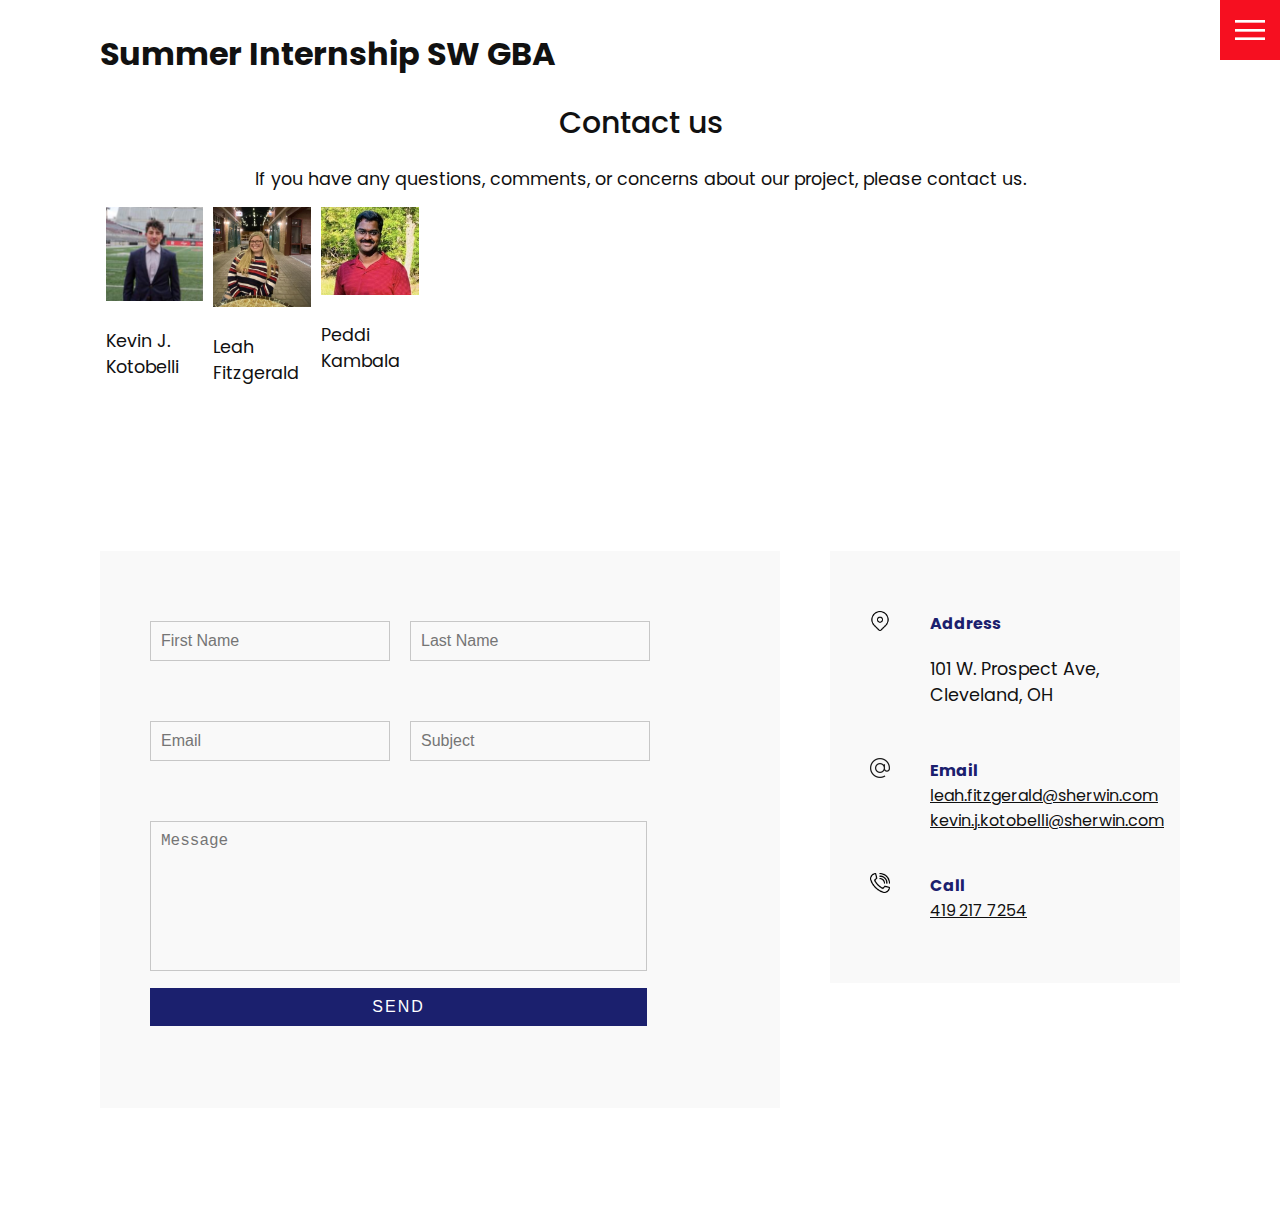
==== new site/contact.html @ ebae36de "s" ====
<!DOCTYPE html>
<html lang="en">
  <head>
    <meta charset="UTF-8" />
    <meta http-equiv="X-UA-Compatible" content="IE=edge" />
    <meta name="viewport" content="width=device-width, initial-scale=1.0" />
    <link rel="stylesheet" href="css/style.css" />
    <title>Summer Internship SW GBA</title>
  </head>
  <body>
    <header>
      <div class="logo">Summer Internship SW GBA</div>
      <div class="toggle"></div>
      <div class="navigation">
        <ul>
          <li><a href="index.html">Home</a></li>
          <li><a href="services.html">Services</a></li>
          <li><a href="work.html">Work</a></li>
          <li><a href="contact.html">Contact</a></li>
        </ul>
        <div class="social-bar">
          <ul>
            <li>
              <a href="https://facebook.com">
                <img src="images/facebook.png" target="_blank" alt="" />
              </a>
            </li>
            <li>
              <a href="https://twitter.com">
                <img src="images/twitter.png" target="_blank" alt="" />
              </a>
            </li>
            <li>
              <a href="https://instagram.com">
                <img src="images/instagram.png" target="_blank" alt="" />
              </a>
            </li>
          </ul>
          <a href="mailto:you@email.com" class="email-icon">
            <img src="images/email.png" alt="" />
          </a>
        </div>
      </div>
    </header>

    <section>
        <h1>Contact us</h1>
        <p>
          If you have any questions, comments, or concerns about our project, please contact us. 
        </p>
	<div class="row">
		<div class="column">
			<img src="images/mr kevin.jpg" style="width:100%"/>
		 <p>Kevin J. Kotobelli</p>
		 </div>
		 <div class="column">
			<img src="images/ms leah.jpg" style="width:100%"/>
		 <p>Leah Fitzgerald</p>
		 </div>
		 <div class="column">
			<img src="images/mr peddi.jpg" style="width:100%"/>
		 <p>Peddi Kambala</p>
		 </div>
      </div>
	</div>
      <div class="contact">
        <div class="contact-form">
          <form>
            <div class="row">
              <div class="input50">
                <input type="text" placeholder="First Name" />
              </div>
              <div class="input50">
                <input type="text" placeholder="Last Name" />
              </div>
            </div>
            <div class="row">
              <div class="input50">
                <input type="text" placeholder="Email" />
              </div>
              <div class="input50">
                <input type="text" placeholder="Subject" />
              </div>
            </div>
            <div class="row">
              <div class="input100">
                <textarea placeholder="Message"></textarea>
              </div>
            </div>
            <div class="row">
              <div class="input100">
                <input type="submit" value="Send" />
              </div>
            </div>
          </form>
        </div>

        <div class="contact-info">
          <div class="info-box">
            <img src="images/address.png" class="contact-icon" alt="" />
            <div class="details">
              <h4>Address</h4>
              <p>101 W. Prospect Ave, Cleveland, OH</p>
            </div>
          </div>
          <div class="info-box">
            <img src="images/email.png" class="contact-icon" alt="" />
            <div class="details">
              <h4>Email</h4>
              <a href="leah.fitzgerald@sherwin.com">leah.fitzgerald@sherwin.com</a>
              <a href="kevin.j.kotobelli@sherwin.com">kevin.j.kotobelli@sherwin.com</a>
            </div>
          </div>
          <div class="info-box">
            <img src="images/call.png" class="contact-icon" alt="" />
            <div class="details">
              <h4>Call</h4>
              <a href="tel:+4192177254">419 217 7254</a>
            </div>
          </div>
        </div>
      </div>
    </section>

    <script src="js/script.js"></script>
  </body>
</html>
---- new site/css/style.css ----
@import url('https://fonts.googleapis.com/css?family=Poppins:200,300,400,500,600,700,800,900&display=swap');

:root {
  --primary-color: #f60f20;
  --secondary-color: #1b206e;
}




/* BASE STYLES */

* {
  box-sizing: border-box;
  margin: 0;
  padding: 0;
}

/* Clearfix (clear floats) */
.row::after {
  content: "";
  clear: both;
  display: table;
  
    float: left;
    width:  100px;
    height: 100px;
    object-fit: cover;
}

.column {
  float: left;
  width: 10%;
  padding: 5px;
}

html,
body {
  font-family: 'Poppins', sans-serif;
  color: #111;
}

h1 {
  font-size: 30px;
  font-weight: 500;
}

p {
  margin: 20px 0 10px;
  font-size: 1.1rem;
}

section {
  display: flex;
  flex-direction: column;
  align-items: center;
  padding: 100px;
}

section.home {
  flex-direction: row;
  margin-top: 0;
}

/* BUTTON */
.btn {
  cursor: pointer;
  display: inline-block;
  background: var(--primary-color);
  color: #fff;
  text-decoration: none;
  padding: 10px 30px;
  margin: 20px 0;
  border: 0;
}

.btn:hover {
  transform: scale(0.98);
}

.logo {
  position: absolute;
  top: 30px;
  left: 100px;
  font-size: 2rem;
  font-weight: 700;
  z-index: 20;
}

/* TOGGLE */
.toggle {
  position: fixed;
  top: 0;
  right: 0;
  width: 60px;
  height: 60px;
  background: var(--primary-color) url(../images/menu.png);
  background-size: 30px;
  background-position: center;
  background-repeat: no-repeat;
  z-index: 20;
  cursor: pointer;
}

.toggle.active {
  background: var(--primary-color) url(../images/close.png);
  background-size: 25px;
  background-position: center;
  background-repeat: no-repeat;
}

/* NAVIGATION */
.navigation {
  position: fixed;
  top: 0;
  left: 100%;
  width: 100%;
  height: 100%;
  background-color: #fff;
  z-index: 15;
  display: flex;
  justify-content: center;
  align-items: center;
}

.navigation.active {
  left: 0;
}

.navigation ul {
  position: relative;
}

.navigation ul li {
  position: relative;
  list-style: none;
  text-align: center;
}

.navigation ul li a {
  font-size: 2.2rem;
  color: #111;
  text-decoration: none;
  font-weight: 300;
}

.navigation ul li a:hover {
  color: var(--primary-color);
}

.navigation .social-bar {
  position: absolute;
  top: 0;
  left: 0;
  width: 60px;
  height: 100%;
  display: flex;
  justify-content: center;
  align-items: center;
}

.navigation .social-bar a {
  display: inline-block;
  transform: scale(0.5);
}

.navigation .email-icon {
  position: absolute;
  bottom: 20px;
  transform: scale(0.5);
}

/* HOMEPAGE */
.home-content {
  position: relative;
  z-index: 10;
  max-width: 600px;
}

.kronos {
  display: block;
  margin-right: 10px;
  width: 50%;
}


/* SERVICES PAGE */
.services {
  margin-top: 40px;
  display: grid;
  grid-template-columns: repeat(3, 1fr);
  gap: 40px;
  text-align: center;
}

.services .service {
  padding: 30px;
}

.services .service:hover {
  box-shadow: 0 10px 30px rgba(0, 0, 0, 0.1);
}

.services .service h2 {
  font-size: 24px;
  font-weight: 500;
  margin-top: 20px;
  color: var(--secondary-color);
}

.services .service .icon img {
  max-width: 100px;
}

/* WORK PAGE */
.portfolio {
  display: flex;
  flex-wrap: wrap;
  justify-content: center;
  margin-top: 20px;
}

.portfolio .item {
  position: relative;
  width: 300px;
  height: 300px;
  margin: 5px;
}

.portfolio .item img {
  width: 100%;
  height: 100%;
}

.portfolio .item .action {
  position: absolute;
  top: 0;
  left: 0;
  width: 100%;
  height: 100%;
  background: rgba(0, 0, 0, 0.8);
  display: flex;
  justify-content: center;
  align-items: center;
  opacity: 0;
  transition: 0.5s;
}

.portfolio .item:hover .action {
  opacity: 1;
}

.portfolio .item .action a {
  display: inline-block;
  color: #fff;
  text-decoration: none;
  border: 1px solid #fff;
  padding: 5px 15px;
}

/* CONTACT */
.contact {
  position: relative;
  width: 100%;
  margin-top: 50px;
  display: flex;
  justify-content: space-between;
  align-items: flex-start;
}

.contact-form {
  position: relative;
  background: #f9f9f9;
  width: calc(100% - 400px);
  padding: 60px 40px 20px;
}

.contact-form form {
  width: 100%;
}

.contact-form .row {
  width: 100%;
  display: flex;
}

.contact-form .input50 {
  width: 50%;
  margin: 0 10px;
}

.contact-form .input100 {
  width: 100%;
  margin: 0 10px;
}

.contact-form .row input,
.contact-form .row textarea {
  position: relative;
  border: 1px solid rgba(0, 0, 0, 0.2);
  color: #111;
  background: transparent;
  width: 100%;
  padding: 10px;
  outline: none;
  font-size: 16px;
  font-weight: 300;
  margin: 10px 0;
  resize: none;
}

.contact-form .row textarea {
  height: 150px;
}

.contact-form .row input[type='submit'] {
  background-color: var(--secondary-color);
  color: #fff;
  margin: 0;
  text-transform: uppercase;
  letter-spacing: 2px;
  font-weight: 300;
  border: 0;
  cursor: pointer;
}

.contact-info {
  width: 350px;
  background: #f9f9f9;
  padding: 60px 40px 20px;
}

.contact-info .info-box {
  display: flex;
  align-items: flex-start;
  margin-bottom: 40px;
}

.contact-info .info-box .contact-icon {
  width: 20px;
  margin-right: 40px;
}

.contact-info .info-box .details h4 {
  color: var(--secondary-color);
}

.contact-info .info-box .details p,
.contact-info .info-box .details a {
  color: #111;
}

* {
  box-sizing: border-box;
}



@media (max-width: 1068px) {
  .home-img {
    display: none;
  }

  .logo {
    top: 10px;
    left: 40px;
    font-size: 1.5rem;
  }

  section {
    padding: 100px 40px;
  }

  .navigation ul li a {
    font-size: 2rem;
  }

  .services {
    grid-template-columns: repeat(2, 1fr);
  }

  .contact {
    flex-direction: column;
  }

  .contact-form {
    width: 100%;
    padding: 30px 30px 20px;
  }

  .contact-form .row {
    flex-direction: column;
  }

  .contact-form .input50,
  .contact-form .input100 {
    width: 100%;
    margin: 0;
  }

  .contact-info {
    width: 100%;
    margin-top: 20px;
    padding: 30px 30px 20px;
  }
}

@media (max-width: 768px) {
  .services {
    grid-template-columns: 1fr;
  }

  .services .service {
    box-shadow: 0 10px 30px rgba(0, 0, 0, 0.1);
  }
}
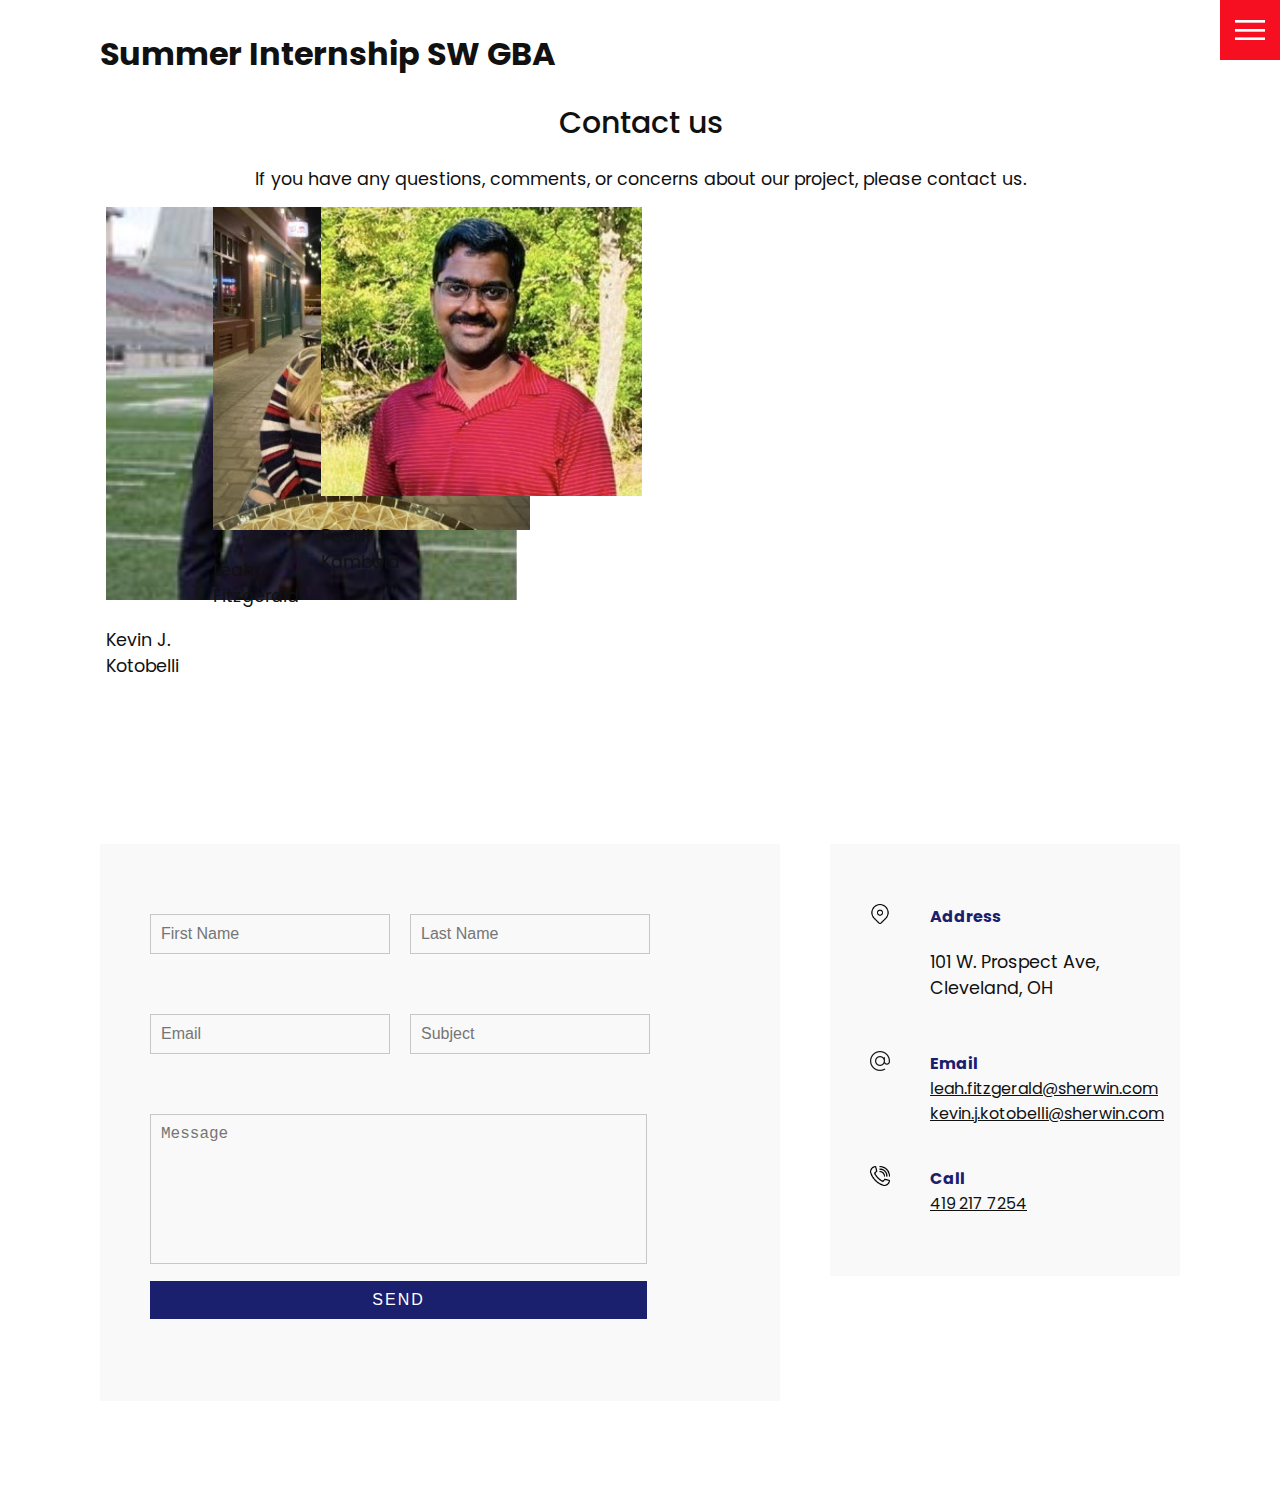
==== commit 0fe36912: "Update contact.html" ====
--- a/new site/contact.html
+++ b/new site/contact.html
@@ -50,15 +50,15 @@
         </p>
 	<div class="row">
 		<div class="column">
-			<img src="images/mr kevin.jpg" style="width:100%"/>
+			<img src="images/mr kevin.jpg">
 		 <p>Kevin J. Kotobelli</p>
 		 </div>
 		 <div class="column">
-			<img src="images/ms leah.jpg" style="width:100%"/>
+			<img src="images/ms leah.jpg" />
 		 <p>Leah Fitzgerald</p>
 		 </div>
 		 <div class="column">
-			<img src="images/mr peddi.jpg" style="width:100%"/>
+			<img src="images/mr peddi.jpg"/>
 		 <p>Peddi Kambala</p>
 		 </div>
       </div>
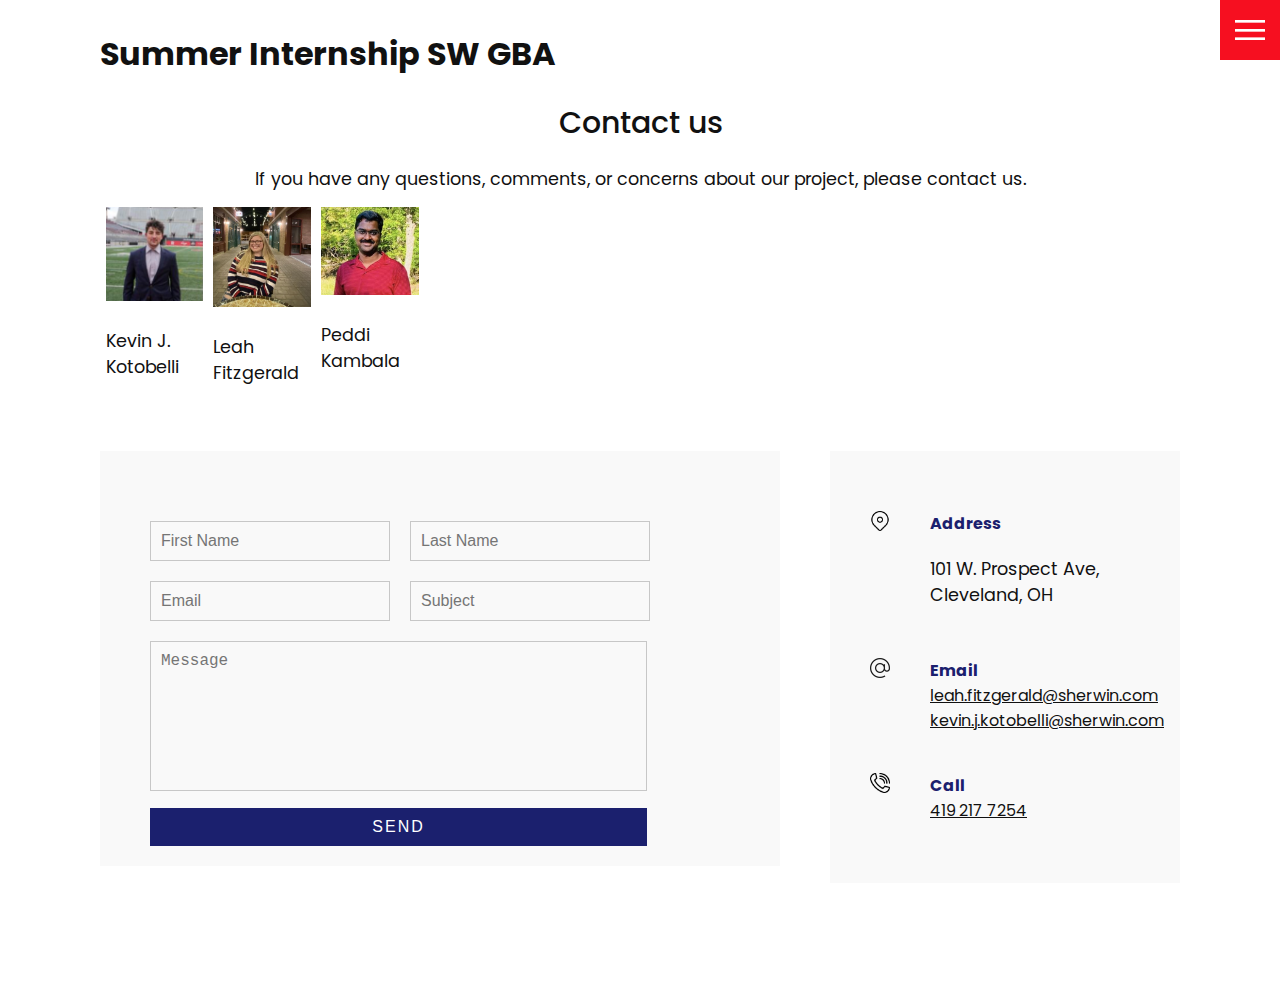
==== commit 672dd3f5: "j" ====
--- a/new site/contact.html
+++ b/new site/contact.html
@@ -50,15 +50,15 @@
         </p>
 	<div class="row">
 		<div class="column">
-			<img src="images/mr kevin.jpg">
+			<img src="images/mr kevin.jpg" style="width:100%"/>
 		 <p>Kevin J. Kotobelli</p>
 		 </div>
 		 <div class="column">
-			<img src="images/ms leah.jpg" />
+			<img src="images/ms leah.jpg" style="width:100%"/>
 		 <p>Leah Fitzgerald</p>
 		 </div>
 		 <div class="column">
-			<img src="images/mr peddi.jpg"/>
+			<img src="images/mr peddi.jpg" style="width:100%"/>
 		 <p>Peddi Kambala</p>
 		 </div>
       </div>
--- a/new site/css/style.css
+++ b/new site/css/style.css
@@ -24,7 +24,6 @@
   
     float: left;
     width:  100px;
-    height: 100px;
     object-fit: cover;
 }
 
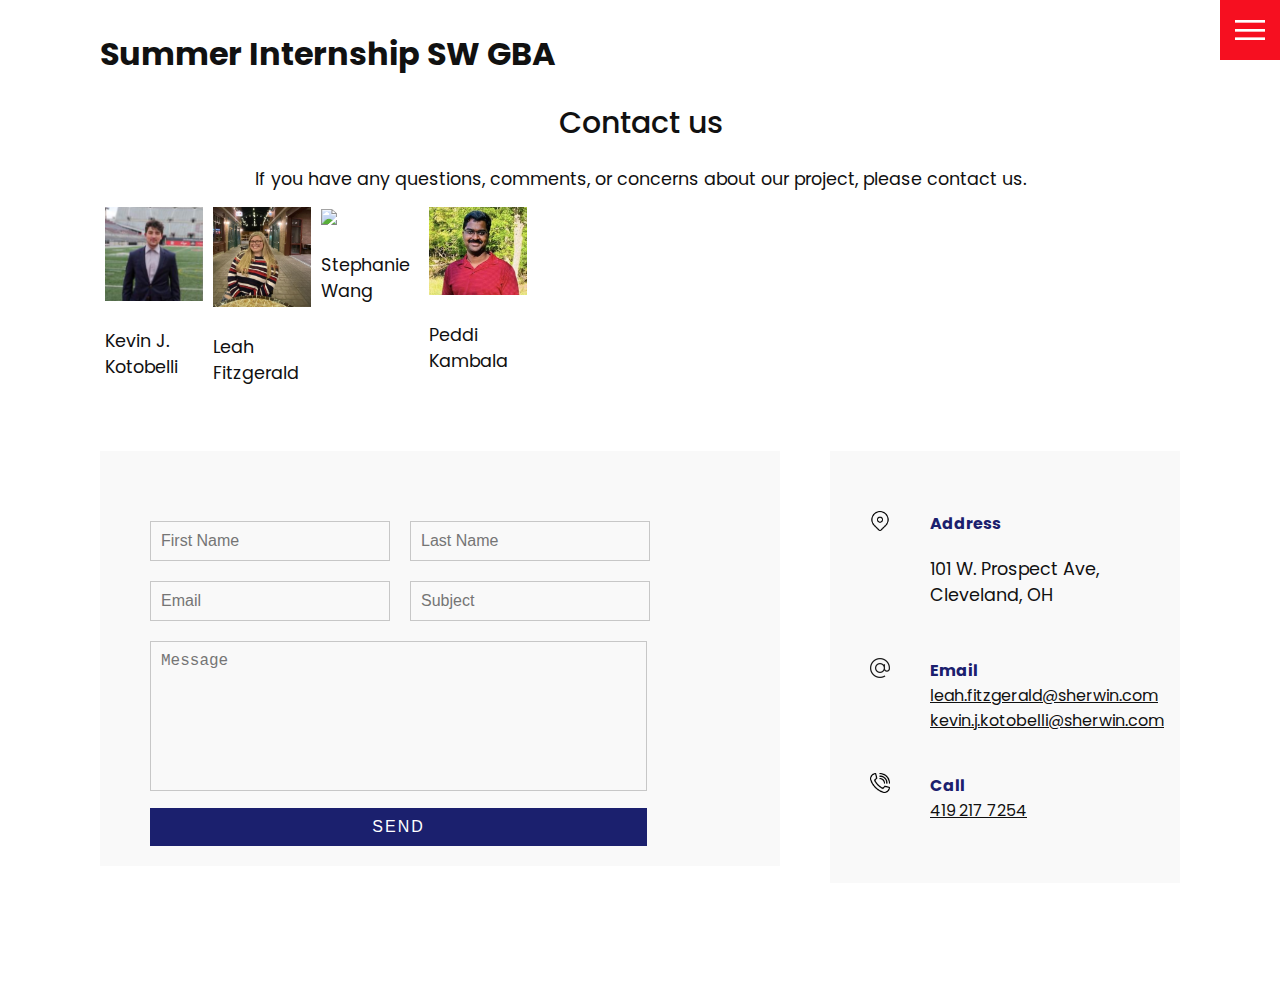
==== commit cb5f87de: "j" ====
--- a/new site/contact.html
+++ b/new site/contact.html
@@ -56,6 +56,10 @@
 		 <div class="column">
 			<img src="images/ms leah.jpg" style="width:100%"/>
 		 <p>Leah Fitzgerald</p>
+		 </div>
+		 <div class="column">
+			<img src="images/ms stephanie.jpg" style="width:100%"/>
+		 <p>Stephanie Wang</p>
 		 </div>
 		 <div class="column">
 			<img src="images/mr peddi.jpg" style="width:100%"/>
--- a/new site/css/style.css
+++ b/new site/css/style.css
@@ -21,10 +21,9 @@
   content: "";
   clear: both;
   display: table;
-  
-    float: left;
-    width:  100px;
-    object-fit: cover;
+  float: inherit;
+  width:  100px;
+  object-fit: cover;
 }
 
 .column {
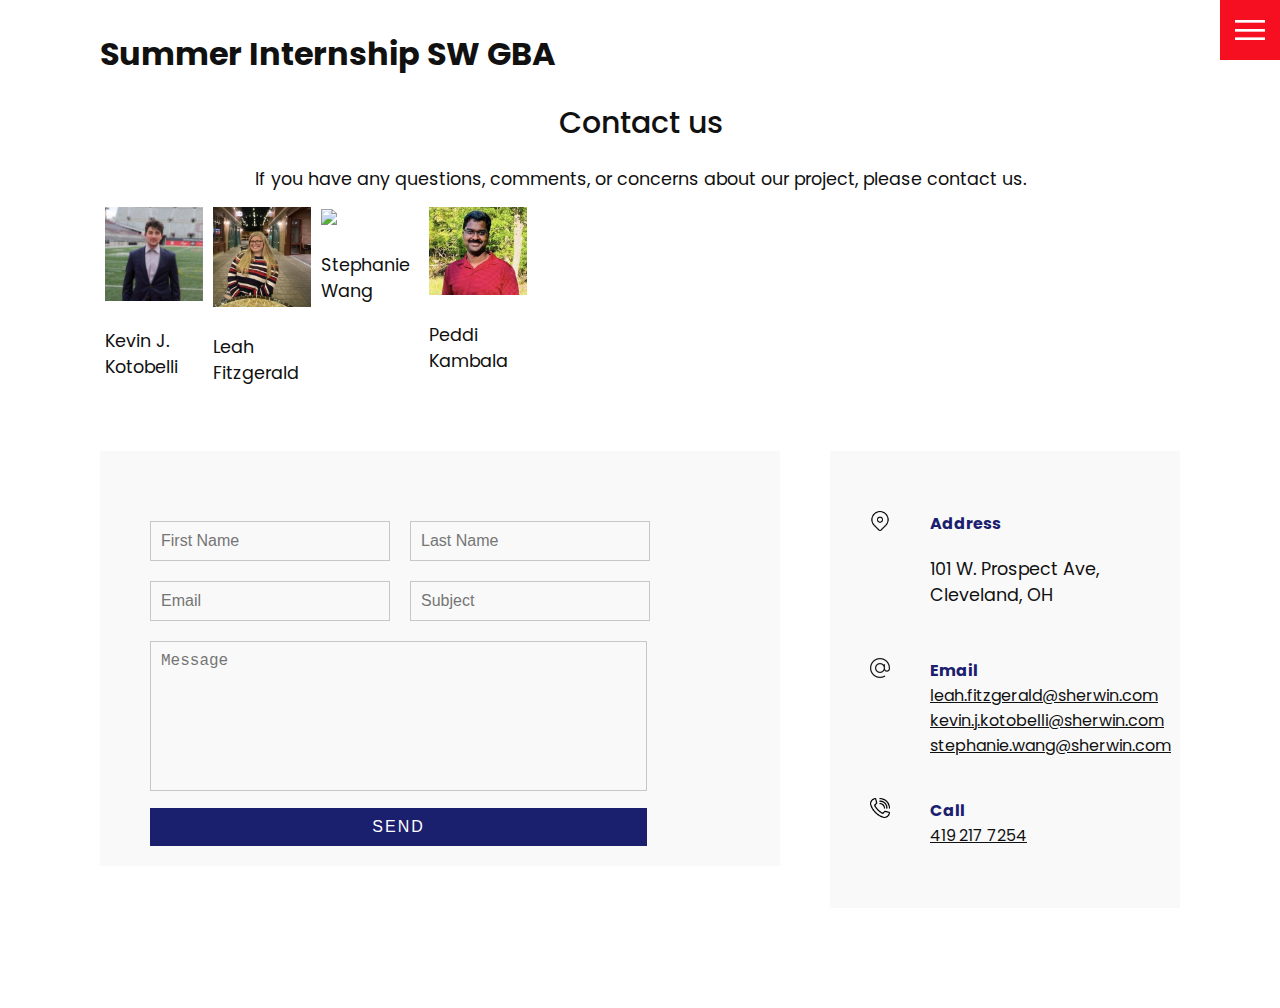
==== commit 58a2c9ff: "Update contact.html" ====
--- a/new site/contact.html
+++ b/new site/contact.html
@@ -113,6 +113,7 @@
               <h4>Email</h4>
               <a href="leah.fitzgerald@sherwin.com">leah.fitzgerald@sherwin.com</a>
               <a href="kevin.j.kotobelli@sherwin.com">kevin.j.kotobelli@sherwin.com</a>
+			  <a href="stephanie.wang@sherwin.com">stephanie.wang@sherwin.com</a>
             </div>
           </div>
           <div class="info-box">
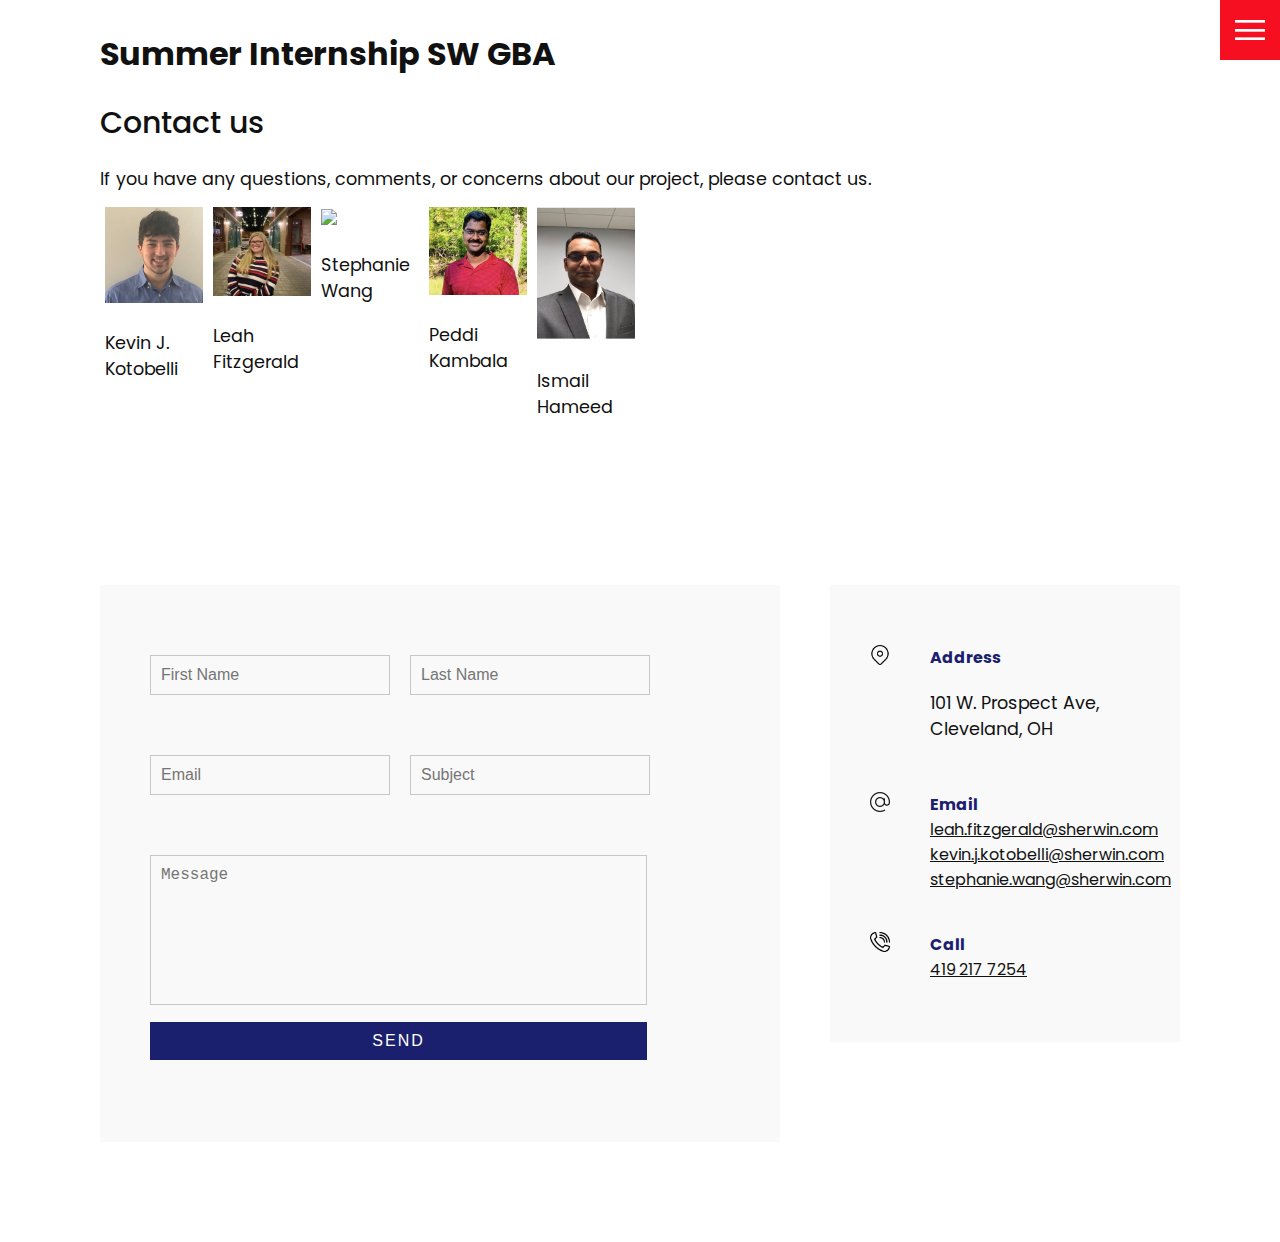
==== commit fc27fa7e: "j" ====
--- a/new site/contact.html
+++ b/new site/contact.html
@@ -65,6 +65,10 @@
 			<img src="images/mr peddi.jpg" style="width:100%"/>
 		 <p>Peddi Kambala</p>
 		 </div>
+		 <div class="column">
+			<img src="images/mr ismail.jpg" style="width:100%"/>
+		 <p>Ismail Hameed</p>
+		 </div>
       </div>
 	</div>
       <div class="contact">
--- a/new site/css/style.css
+++ b/new site/css/style.css
@@ -9,6 +9,7 @@
 
 
 /* BASE STYLES */
+
 
 * {
   box-sizing: border-box;
@@ -21,8 +22,9 @@
   content: "";
   clear: both;
   display: table;
-  float: inherit;
+  float: left;
   width:  100px;
+  height: 100px;
   object-fit: cover;
 }
 
@@ -32,6 +34,13 @@
   padding: 5px;
 }
 
+.demo {
+	background: #C59237;
+	background: -moz-linear-gradient(left, #C59237 0%, #CE3E17 100%);
+	background: -webkit-linear-gradient(left, #C59237 0%, #CE3E17 100%);
+	background: linear-gradient(to right, #C59237 0%, #CE3E17 100%);
+}
+
 html,
 body {
   font-family: 'Poppins', sans-serif;
@@ -51,14 +60,15 @@
 section {
   display: flex;
   flex-direction: column;
-  align-items: center;
   padding: 100px;
 }
 
 section.home {
   flex-direction: row;
   margin-top: 0;
-}
+  min-height: 100vh
+}
+
 
 /* BUTTON */
 .btn {
@@ -173,12 +183,14 @@
   position: relative;
   z-index: 10;
   max-width: 600px;
+  min-height: 100vh
 }
 
 .kronos {
-  display: block;
-  margin-right: 10px;
+  display: absolute;
+  margin-left: 10px;
   width: 50%;
+  height: 100%;
 }
 
 
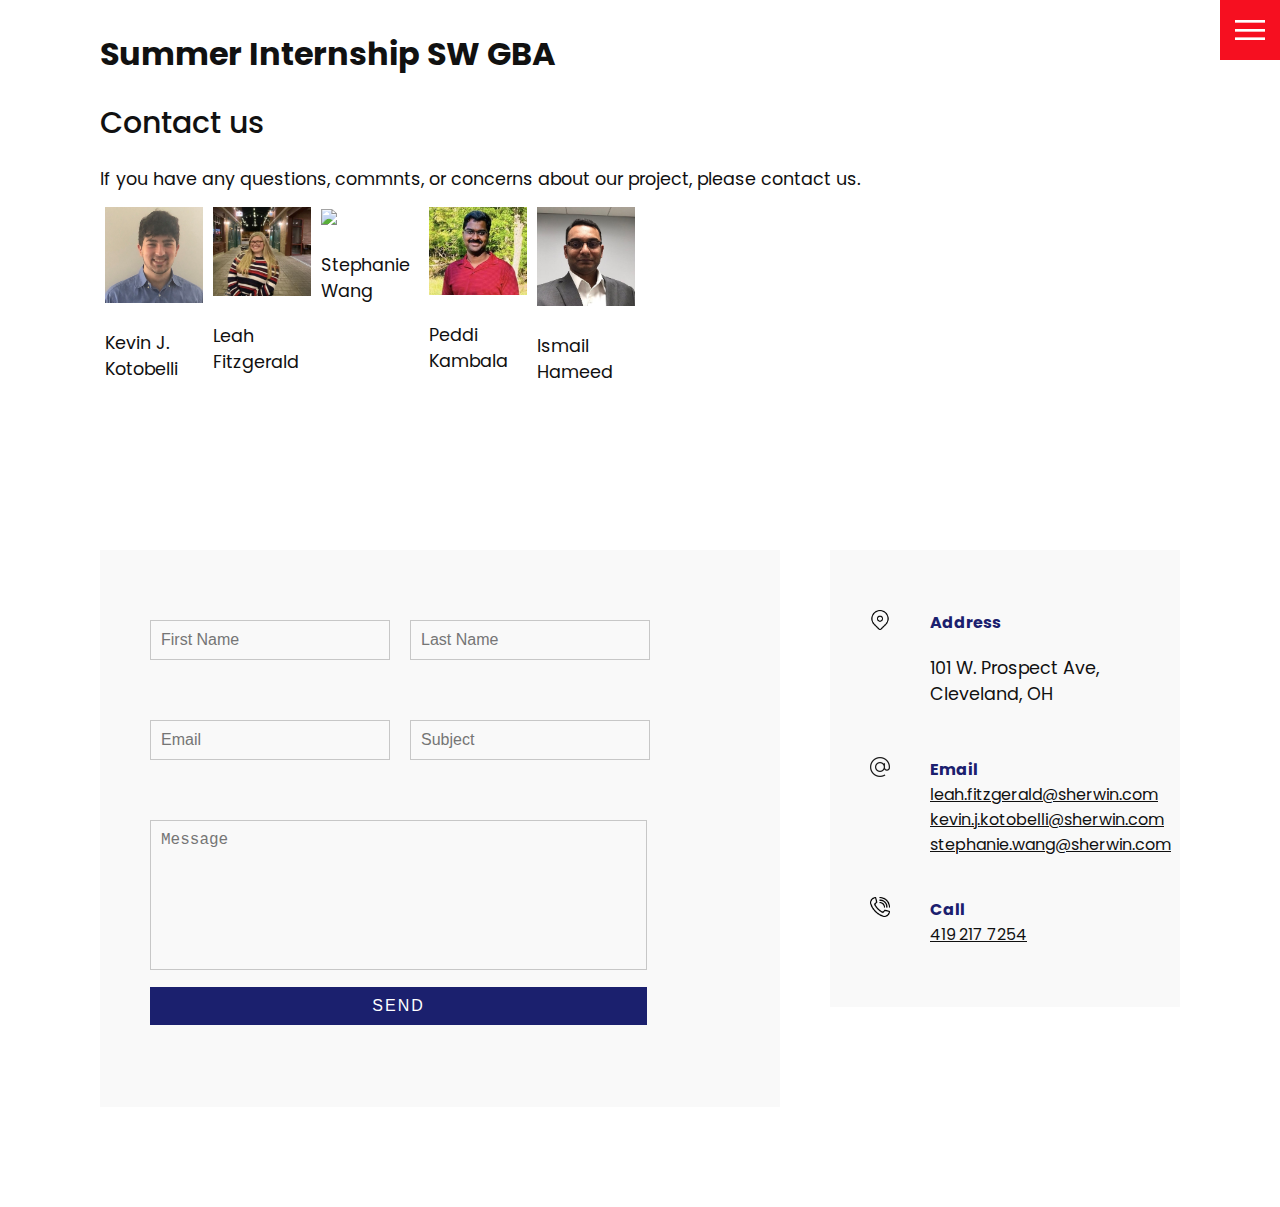
==== commit eb044d38: "Update contact.html" ====
--- a/new site/contact.html
+++ b/new site/contact.html
@@ -46,7 +46,7 @@
     <section>
         <h1>Contact us</h1>
         <p>
-          If you have any questions, comments, or concerns about our project, please contact us. 
+          If you have any questions, commnts, or concerns about our project, please contact us. 
         </p>
 	<div class="row">
 		<div class="column">
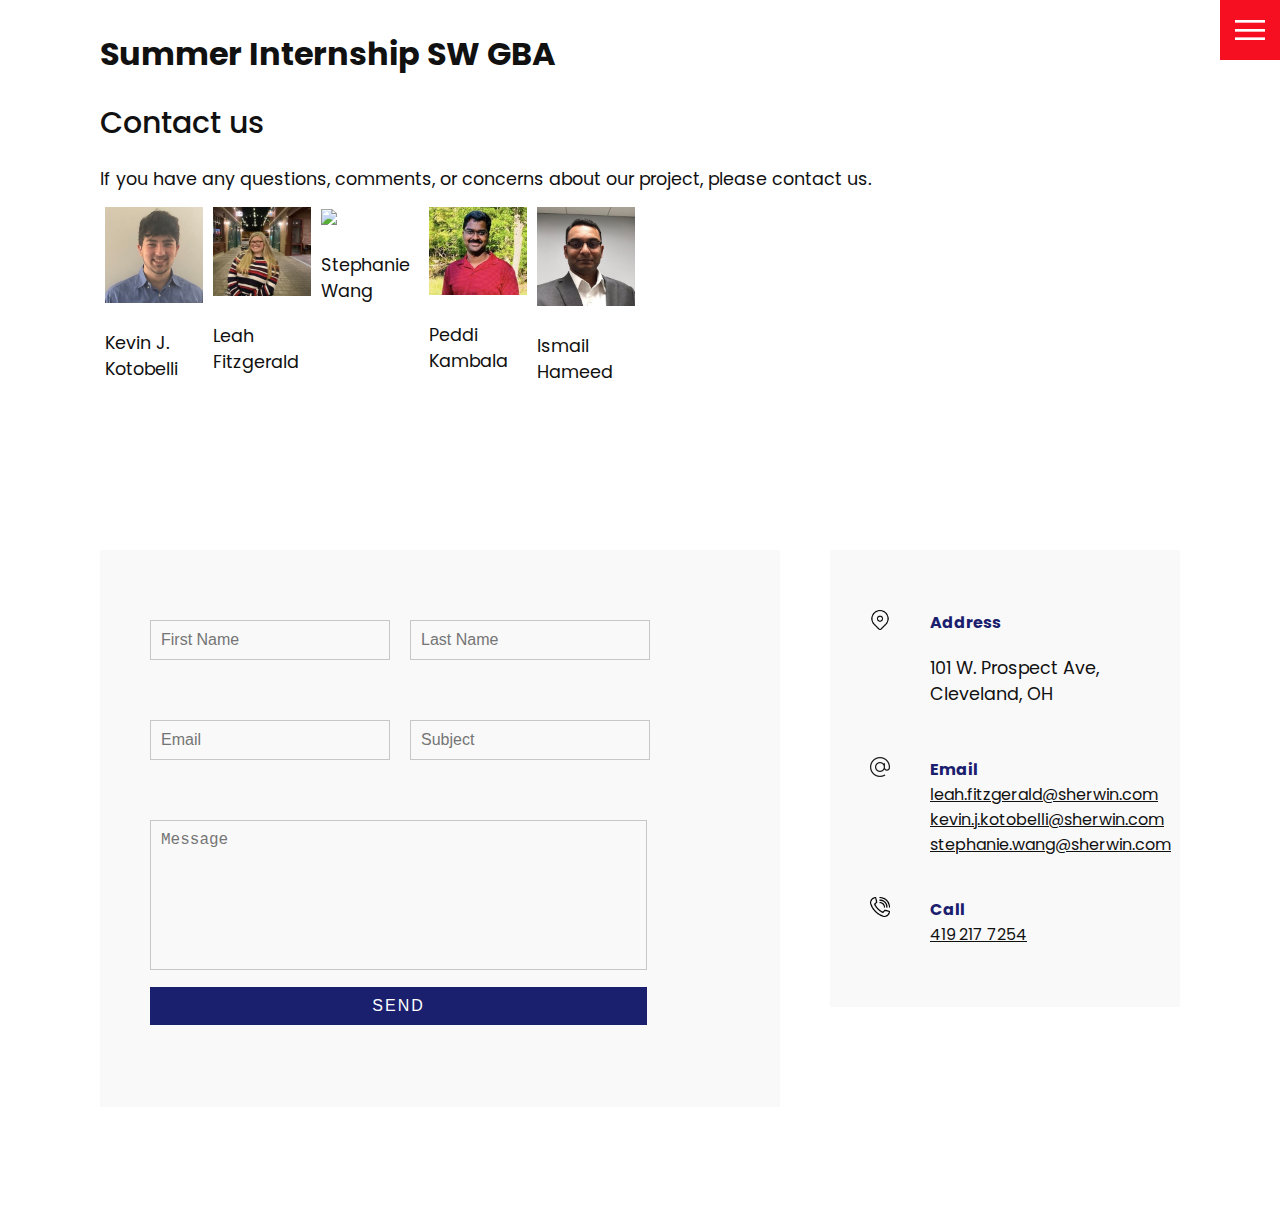
==== commit 07010942: "Update contact.html" ====
--- a/new site/contact.html
+++ b/new site/contact.html
@@ -46,7 +46,7 @@
     <section>
         <h1>Contact us</h1>
         <p>
-          If you have any questions, commnts, or concerns about our project, please contact us. 
+          If you have any questions, comments, or concerns about our project, please contact us. 
         </p>
 	<div class="row">
 		<div class="column">
